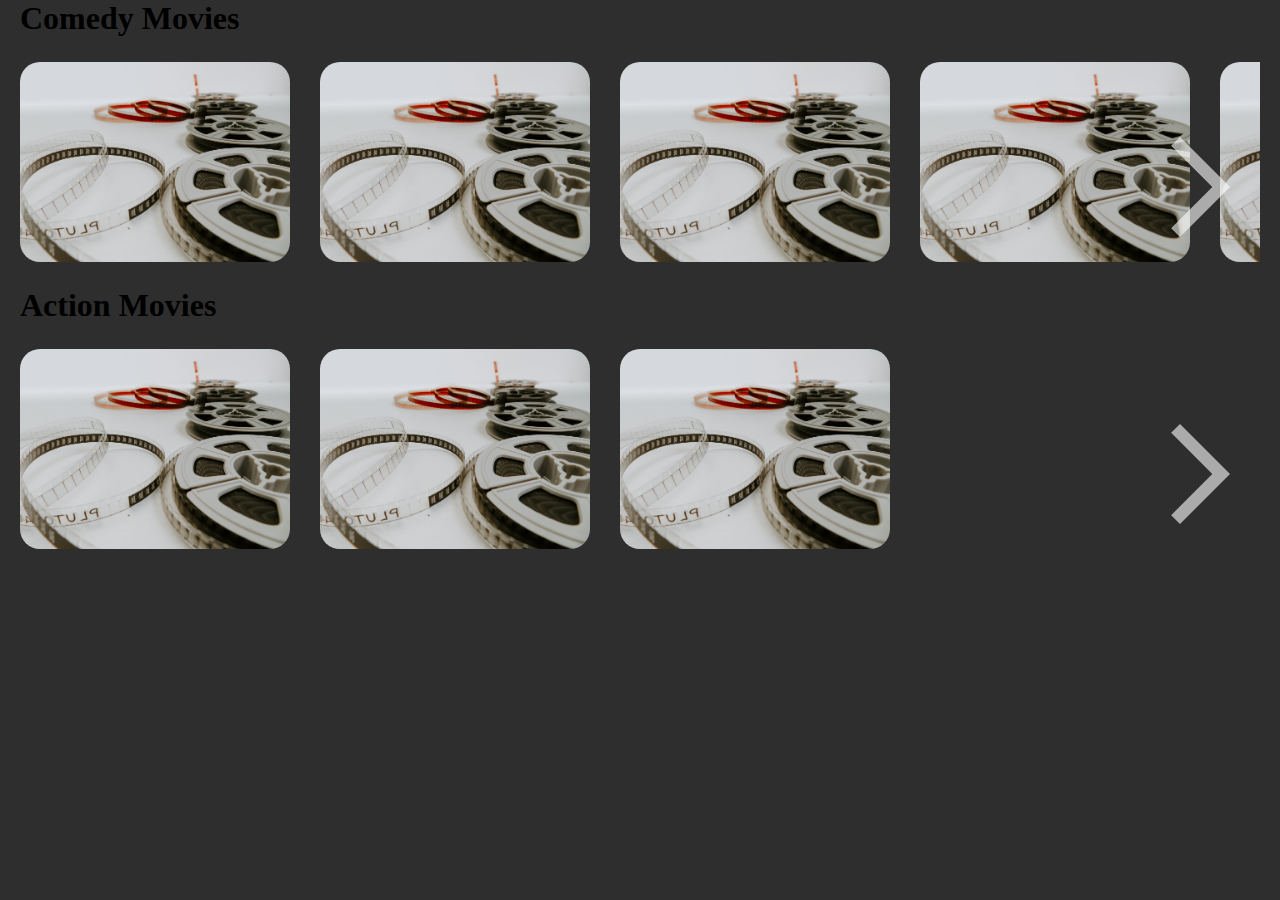
==== movies.html @ c035e565 "HTML CSS done for movies scrolling section." ====
<html lang="en">
  <head>
    <meta charset="UTF-8" />
    <meta http-equiv="X-UA-Compatible" content="IE=edge" />
    <meta name="viewport" content="width=device-width, initial-scale=1.0" />
    <title>Movies</title>
    <link rel="stylesheet" href="./css/movies.css" />
  </head>
  <body>
    <main id="main">

      <div class="movie-list-container">
        <h1 class="movie-list-title">Comedy Movies</h1>
        <div class="movie-list-wrapper">
            <!-- <img class="arrow" src="./img/arrow_back.svg" alt="Back" > -->
          <div class="movie-list">
            <div class="movie">
              <img class="movie-img" src="img/moviePlaceholder.jpg" alt="image" />
              <div class="movie-info">
                <span class="movie-title">Movie Title</span>
                <span class="green movie-rating">9.8</span>
              </div>
              <div class="movie-desc">
                Lorem ipsum dolor sit amet consectetur adipisicing elit. Aperiam
                doloribus incidunt perspiciatis, itaque nostrum quasi rerum
                architecto rem nobis nulla quae repellat cum quibusdam soluta
                esse quia eaque, error sequi?
              </div>
              <button class="movie-wishlist-btn"><img src="./img/favorite_icon.svg" alt="Wishlist"></button>
            </div>

            <div class="movie">
                <img class="movie-img" src="img/moviePlaceholder.jpg" alt="image" />
                <div class="movie-info">
                  <span class="movie-title">Movie Title</span>
                  <span class="green movie-rating">9.8</span>
                </div>
                <div class="movie-desc">
                  Lorem ipsum dolor sit amet consectetur adipisicing elit. Aperiam
                  doloribus incidunt perspiciatis, itaque nostrum quasi rerum
                  architecto rem nobis nulla quae repellat cum quibusdam soluta
                  esse quia eaque, error sequi?
                </div>
                <button class="movie-wishlist-btn"><img src="./img/favorite_icon.svg" alt="Wishlist"></button>
              </div>

              <div class="movie">
                <img class="movie-img"g src="img/moviePlaceholder.jpg" alt="image" />
                <div class="movie-info">
                  <span class="movie-title">Movie Title</span>
                  <span class="green movie-rating">9.8</span>
                </div>
                <div class="movie-desc">
                  Lorem ipsum dolor sit amet consectetur adipisicing elit. Aperiam
                  doloribus incidunt perspiciatis, itaque nostrum quasi rerum
                  architecto rem nobis nulla quae repellat cum quibusdam soluta
                  esse quia eaque, error sequi?
                </div>
                <button class="movie-wishlist-btn"><img src="./img/favorite_icon.svg" alt="Wishlist"></button>
              </div>

              <div class="movie">
                <img class="movie-img"g src="img/moviePlaceholder.jpg" alt="image" />
                <div class="movie-info">
                  <span class="movie-title">Movie Title</span>
                  <span class="green movie-rating">9.8</span>
                </div>
                <div class="movie-desc">
                  Lorem ipsum dolor sit amet consectetur adipisicing elit. Aperiam
                  doloribus incidunt perspiciatis, itaque nostrum quasi rerum
                  architecto rem nobis nulla quae repellat cum quibusdam soluta
                  esse quia eaque, error sequi?
                </div>
                <button class="movie-wishlist-btn"><img src="./img/favorite_icon.svg" alt="Wishlist"></button>
              </div>

              <div class="movie">
                <img class="movie-img"g src="img/moviePlaceholder.jpg" alt="image" />
                <div class="movie-info">
                  <span class="movie-title">Movie Title</span>
                  <span class="green movie-rating">9.8</span>
                </div>
                <div class="movie-desc">
                  Lorem ipsum dolor sit amet consectetur adipisicing elit. Aperiam
                  doloribus incidunt perspiciatis, itaque nostrum quasi rerum
                  architecto rem nobis nulla quae repellat cum quibusdam soluta
                  esse quia eaque, error sequi?
                </div>
                <button class="movie-wishlist-btn"><img src="./img/favorite_icon.svg" alt="Wishlist"></button>
              </div>
          </div>
          <img class="arrow" src="./img/arrow_forward.svg" alt="Forward" >
        </div>
      </div>

      <div class="movie-list-container">
        <h1 class="movie-list-title">Action Movies</h1>
        <div class="movie-list-wrapper">
            <!-- <img class="arrow" src="./img/arrow_back.svg" alt="Back" > -->
          <div class="movie-list">
            <div class="movie">
              <img class="movie-img" src="img/moviePlaceholder.jpg" alt="image" />
              <div class="movie-info">
                <span class="movie-title">Movie Title</span>
                <span class="green movie-rating">9.8</span>
              </div>
              <div class="movie-desc">
                Lorem ipsum dolor sit amet consectetur adipisicing elit. Aperiam
                doloribus incidunt perspiciatis, itaque nostrum quasi rerum
                architecto rem nobis nulla quae repellat cum quibusdam soluta
                esse quia eaque, error sequi?
              </div>
              <button class="movie-wishlist-btn"><img src="./img/favorite_icon.svg" alt="Wishlist"></button>
            </div>

            <div class="movie">
                <img class="movie-img" src="img/moviePlaceholder.jpg" alt="image" />
                <div class="movie-info">
                  <span class="movie-title">Movie Title</span>
                  <span class="green movie-rating">9.8</span>
                </div>
                <div class="movie-desc">
                  Lorem ipsum dolor sit amet consectetur adipisicing elit. Aperiam
                  doloribus incidunt perspiciatis, itaque nostrum quasi rerum
                  architecto rem nobis nulla quae repellat cum quibusdam soluta
                  esse quia eaque, error sequi?
                </div>
                <button class="movie-wishlist-btn"><img src="./img/favorite_icon.svg" alt="Wishlist"></button>
              </div>

              <div class="movie">
                <img class="movie-img"g src="img/moviePlaceholder.jpg" alt="image" />
                <div class="movie-info">
                  <span class="movie-title">Movie Title</span>
                  <span class="green movie-rating">9.8</span>
                </div>
                <div class="movie-desc">
                  Lorem ipsum dolor sit amet consectetur adipisicing elit. Aperiam
                  doloribus incidunt perspiciatis, itaque nostrum quasi rerum
                  architecto rem nobis nulla quae repellat cum quibusdam soluta
                  esse quia eaque, error sequi?
                </div>
                <button class="movie-wishlist-btn"><img src="./img/favorite_icon.svg" alt="Wishlist"></button>
              </div>
          </div>
          <img class="arrow" src="./img/arrow_forward.svg" alt="Forward" >
        </div>
      </div>

    </main>

    <script type="module" src="./js/movies.js"></script>
  </body>
</html>
---- css/movies.css ----
* {
  box-sizing: border-box;
}

:root {
  --primary-color: #2e2e2e;
  --secondary-color: #d6d6d6;
}

body {
  margin: 0;
  background-color: var(--primary-color);
}

.movie-list-container {
  padding: 0 20px;
}

.movie-list-title {
  margin: 0;
}

.movie-list-wrapper {
    position: relative;
    overflow: hidden;
}

.movie-list {
  display: flex;
  align-items: center;
  height: 250px;
  transform: translateX(0);
  transition: all 0.75s ease-in-out;
}

.movie {
  margin-right: 30px;
  position: relative;
}

.movie:hover .movie-img {
  transform: scale(1.2);
  margin: 0 30;
  opacity: 0.5;
}

.movie:hover .movie-title,
.movie:hover .movie-rating,
.movie:hover .movie-desc,
.movie:hover .movie-wishlist-btn {
    opacity: 1;
}

.movie-img {
  transition: all 0.5s ease-in-out;
  width: 270px;
  height: 200px;
  object-fit: cover;
  border-radius: 20px;
}

.movie-title {
  color: var(--secondary-color);
  padding: 0 10px;
  font-size: 32px;
  font-weight: bold;
  position: absolute;
  top: 5%;
  left: 50px;
  opacity: 0;
  transition: 1s all ease-in-out;
}

.movie-rating {
  background-color: var(--primary-color);
  border-radius: 5px;
  font-weight: bold;
  padding: 0 10px;
  font-size: 18px;
  position: absolute;
  top: 10%;
  left: 220px;
  opacity: 0;
  transition: 1s all ease-in-out;
}

.movie-info span.green {
  color: lightgreen;
}

.movie-info span.orange {
  color: orange;
}

.movie-info span.red {
  color: red;
}

.movie-desc {
    color: var(--secondary-color);
  padding: 0px;
  font-size: 14px;
  position: absolute;
  top: 35%;
  left: 50px;
  width: 200px;
  opacity: 0;
  transition: 1s all ease-in-out;
}

.movie-wishlist-btn {
    padding: 10px;
    background-color: transparent;
    border-radius: 10px;
    outline: none;
    border: none;
    cursor: pointer;
    position: absolute;
    bottom: 10px;
    left: 250px;
    opacity: 0;
    transition: 1s all ease-in-out;
}

.arrow {
    width: 120px;
    height: 120px;
    position: absolute;
    top: 90px;
    right: 0;
    opacity: 0.6;
    cursor: pointer;
}
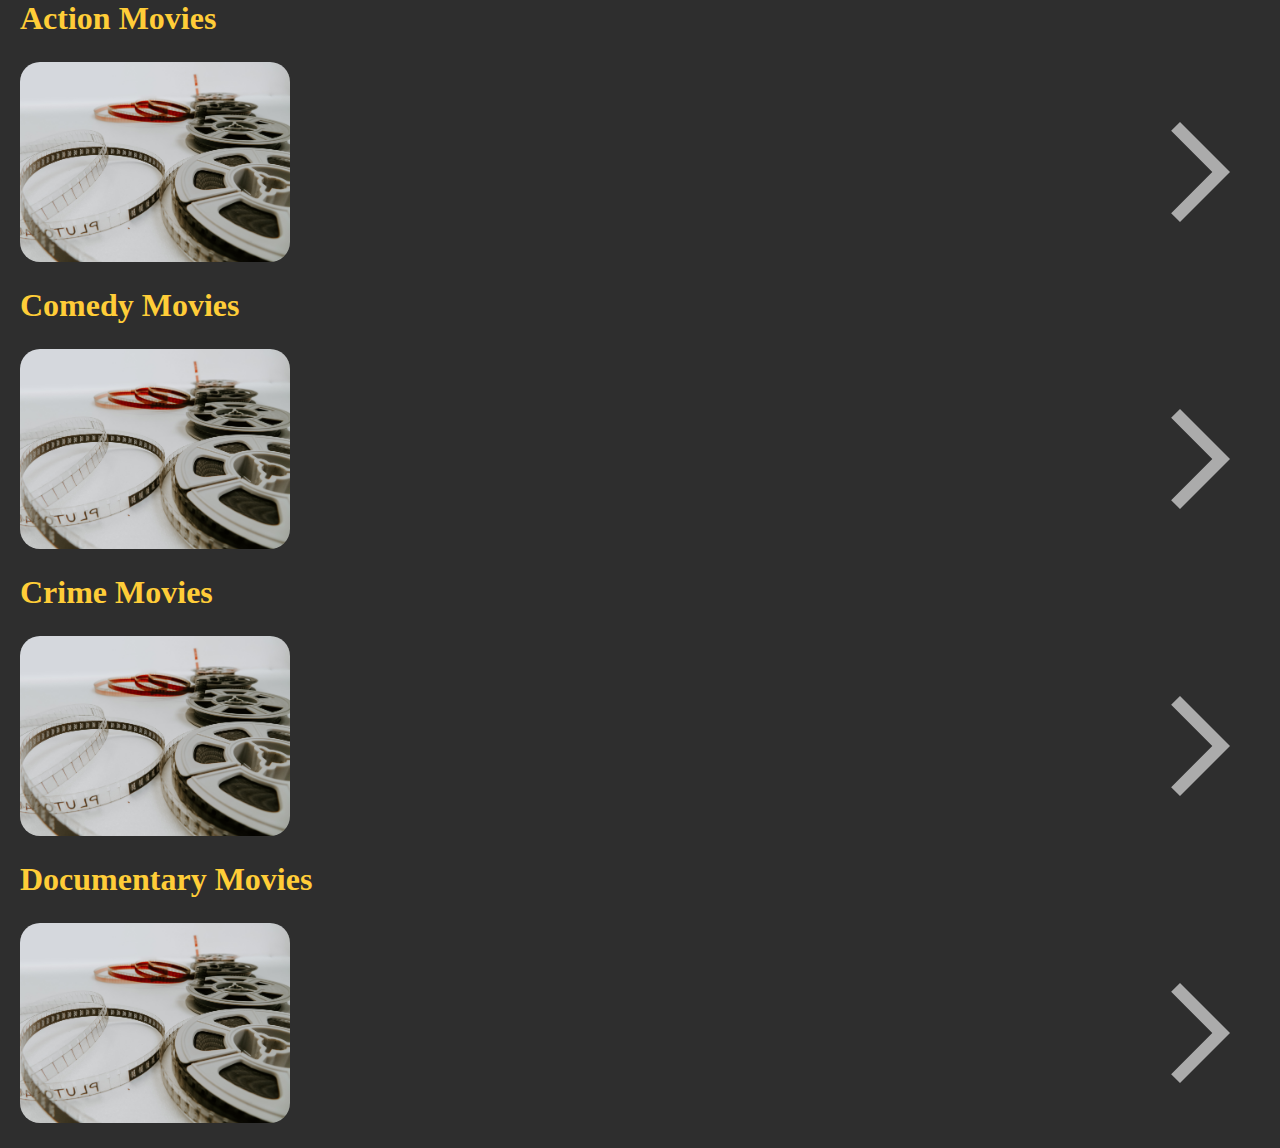
==== commit b1855236: "Added more movie category rows." ====
--- a/movies.html
+++ b/movies.html
@@ -8,14 +8,17 @@
   </head>
   <body>
     <main id="main">
-
       <div class="movie-list-container">
-        <h1 class="movie-list-title">Comedy Movies</h1>
+        <h1 class="movie-list-title">Action Movies</h1>
         <div class="movie-list-wrapper">
-            <!-- <img class="arrow" src="./img/arrow_back.svg" alt="Back" > -->
-          <div class="movie-list">
+          <!-- <img class="arrow arrow-back" src="./img/arrow_back.svg" alt="Back" > -->
+          <div class="movie-list" id="action-list">
             <div class="movie">
-              <img class="movie-img" src="img/moviePlaceholder.jpg" alt="image" />
+              <img
+                class="movie-img"
+                src="img/moviePlaceholder.jpg"
+                alt="image"
+              />
               <div class="movie-info">
                 <span class="movie-title">Movie Title</span>
                 <span class="green movie-rating">9.8</span>
@@ -26,80 +29,26 @@
                 architecto rem nobis nulla quae repellat cum quibusdam soluta
                 esse quia eaque, error sequi?
               </div>
-              <button class="movie-wishlist-btn"><img src="./img/favorite_icon.svg" alt="Wishlist"></button>
+              <button class="movie-wishlist-btn">
+                <img src="./img/favorite_icon.svg" alt="Wishlist" />
+              </button>
             </div>
-
-            <div class="movie">
-                <img class="movie-img" src="img/moviePlaceholder.jpg" alt="image" />
-                <div class="movie-info">
-                  <span class="movie-title">Movie Title</span>
-                  <span class="green movie-rating">9.8</span>
-                </div>
-                <div class="movie-desc">
-                  Lorem ipsum dolor sit amet consectetur adipisicing elit. Aperiam
-                  doloribus incidunt perspiciatis, itaque nostrum quasi rerum
-                  architecto rem nobis nulla quae repellat cum quibusdam soluta
-                  esse quia eaque, error sequi?
-                </div>
-                <button class="movie-wishlist-btn"><img src="./img/favorite_icon.svg" alt="Wishlist"></button>
-              </div>
-
-              <div class="movie">
-                <img class="movie-img"g src="img/moviePlaceholder.jpg" alt="image" />
-                <div class="movie-info">
-                  <span class="movie-title">Movie Title</span>
-                  <span class="green movie-rating">9.8</span>
-                </div>
-                <div class="movie-desc">
-                  Lorem ipsum dolor sit amet consectetur adipisicing elit. Aperiam
-                  doloribus incidunt perspiciatis, itaque nostrum quasi rerum
-                  architecto rem nobis nulla quae repellat cum quibusdam soluta
-                  esse quia eaque, error sequi?
-                </div>
-                <button class="movie-wishlist-btn"><img src="./img/favorite_icon.svg" alt="Wishlist"></button>
-              </div>
-
-              <div class="movie">
-                <img class="movie-img"g src="img/moviePlaceholder.jpg" alt="image" />
-                <div class="movie-info">
-                  <span class="movie-title">Movie Title</span>
-                  <span class="green movie-rating">9.8</span>
-                </div>
-                <div class="movie-desc">
-                  Lorem ipsum dolor sit amet consectetur adipisicing elit. Aperiam
-                  doloribus incidunt perspiciatis, itaque nostrum quasi rerum
-                  architecto rem nobis nulla quae repellat cum quibusdam soluta
-                  esse quia eaque, error sequi?
-                </div>
-                <button class="movie-wishlist-btn"><img src="./img/favorite_icon.svg" alt="Wishlist"></button>
-              </div>
-
-              <div class="movie">
-                <img class="movie-img"g src="img/moviePlaceholder.jpg" alt="image" />
-                <div class="movie-info">
-                  <span class="movie-title">Movie Title</span>
-                  <span class="green movie-rating">9.8</span>
-                </div>
-                <div class="movie-desc">
-                  Lorem ipsum dolor sit amet consectetur adipisicing elit. Aperiam
-                  doloribus incidunt perspiciatis, itaque nostrum quasi rerum
-                  architecto rem nobis nulla quae repellat cum quibusdam soluta
-                  esse quia eaque, error sequi?
-                </div>
-                <button class="movie-wishlist-btn"><img src="./img/favorite_icon.svg" alt="Wishlist"></button>
-              </div>
           </div>
-          <img class="arrow" src="./img/arrow_forward.svg" alt="Forward" >
+          <img class="arrow" src="./img/arrow_forward.svg" alt="Forward" />
         </div>
       </div>
 
       <div class="movie-list-container">
-        <h1 class="movie-list-title">Action Movies</h1>
+        <h1 class="movie-list-title">Comedy Movies</h1>
         <div class="movie-list-wrapper">
-            <!-- <img class="arrow" src="./img/arrow_back.svg" alt="Back" > -->
-          <div class="movie-list">
+          <!-- <img class="arrow" src="./img/arrow_back.svg" alt="Back" > -->
+          <div class="movie-list" id="comedy-list">
             <div class="movie">
-              <img class="movie-img" src="img/moviePlaceholder.jpg" alt="image" />
+              <img
+                class="movie-img"
+                src="img/moviePlaceholder.jpg"
+                alt="image"
+              />
               <div class="movie-info">
                 <span class="movie-title">Movie Title</span>
                 <span class="green movie-rating">9.8</span>
@@ -110,45 +59,76 @@
                 architecto rem nobis nulla quae repellat cum quibusdam soluta
                 esse quia eaque, error sequi?
               </div>
-              <button class="movie-wishlist-btn"><img src="./img/favorite_icon.svg" alt="Wishlist"></button>
+              <button class="movie-wishlist-btn">
+                <img src="./img/favorite_icon.svg" alt="Wishlist" />
+              </button>
             </div>
+          </div>
+          <img class="arrow" src="./img/arrow_forward.svg" alt="Forward" />
+        </div>
+      </div>
 
+      <div class="movie-list-container">
+        <h1 class="movie-list-title">Crime Movies</h1>
+        <div class="movie-list-wrapper">
+          <!-- <img class="arrow" src="./img/arrow_back.svg" alt="Back" > -->
+          <div class="movie-list" id="crime-list">
             <div class="movie">
-                <img class="movie-img" src="img/moviePlaceholder.jpg" alt="image" />
-                <div class="movie-info">
-                  <span class="movie-title">Movie Title</span>
-                  <span class="green movie-rating">9.8</span>
-                </div>
-                <div class="movie-desc">
-                  Lorem ipsum dolor sit amet consectetur adipisicing elit. Aperiam
-                  doloribus incidunt perspiciatis, itaque nostrum quasi rerum
-                  architecto rem nobis nulla quae repellat cum quibusdam soluta
-                  esse quia eaque, error sequi?
-                </div>
-                <button class="movie-wishlist-btn"><img src="./img/favorite_icon.svg" alt="Wishlist"></button>
+              <img
+                class="movie-img"
+                src="img/moviePlaceholder.jpg"
+                alt="image"
+              />
+              <div class="movie-info">
+                <span class="movie-title">Movie Title</span>
+                <span class="green movie-rating">9.8</span>
               </div>
+              <div class="movie-desc">
+                Lorem ipsum dolor sit amet consectetur adipisicing elit. Aperiam
+                doloribus incidunt perspiciatis, itaque nostrum quasi rerum
+                architecto rem nobis nulla quae repellat cum quibusdam soluta
+                esse quia eaque, error sequi?
+              </div>
+              <button class="movie-wishlist-btn">
+                <img src="./img/favorite_icon.svg" alt="Wishlist" />
+              </button>
+            </div>
+          </div>
+          <img class="arrow" src="./img/arrow_forward.svg" alt="Forward" />
+        </div>
+      </div>
 
-              <div class="movie">
-                <img class="movie-img"g src="img/moviePlaceholder.jpg" alt="image" />
-                <div class="movie-info">
-                  <span class="movie-title">Movie Title</span>
-                  <span class="green movie-rating">9.8</span>
-                </div>
-                <div class="movie-desc">
-                  Lorem ipsum dolor sit amet consectetur adipisicing elit. Aperiam
-                  doloribus incidunt perspiciatis, itaque nostrum quasi rerum
-                  architecto rem nobis nulla quae repellat cum quibusdam soluta
-                  esse quia eaque, error sequi?
-                </div>
-                <button class="movie-wishlist-btn"><img src="./img/favorite_icon.svg" alt="Wishlist"></button>
+      <div class="movie-list-container">
+        <h1 class="movie-list-title">Documentary Movies</h1>
+        <div class="movie-list-wrapper">
+          <!-- <img class="arrow" src="./img/arrow_back.svg" alt="Back" > -->
+          <div class="movie-list" id="documentary-list">
+            <div class="movie">
+              <img
+                class="movie-img"
+                src="img/moviePlaceholder.jpg"
+                alt="image"
+              />
+              <div class="movie-info">
+                <span class="movie-title">Movie Title</span>
+                <span class="green movie-rating">9.8</span>
               </div>
+              <div class="movie-desc">
+                Lorem ipsum dolor sit amet consectetur adipisicing elit. Aperiam
+                doloribus incidunt perspiciatis, itaque nostrum quasi rerum
+                architecto rem nobis nulla quae repellat cum quibusdam soluta
+                esse quia eaque, error sequi?
+              </div>
+              <button class="movie-wishlist-btn">
+                <img src="./img/favorite_icon.svg" alt="Wishlist" />
+              </button>
+            </div>
           </div>
-          <img class="arrow" src="./img/arrow_forward.svg" alt="Forward" >
+          <img class="arrow" src="./img/arrow_forward.svg" alt="Forward" />
         </div>
       </div>
 
     </main>
-
     <script type="module" src="./js/movies.js"></script>
   </body>
 </html>
--- a/css/movies.css
+++ b/css/movies.css
@@ -5,6 +5,7 @@
 :root {
   --primary-color: #2e2e2e;
   --secondary-color: #d6d6d6;
+  --highlight-color: #ffcd38;
 }
 
 body {
@@ -18,6 +19,7 @@
 
 .movie-list-title {
   margin: 0;
+  color: var(--highlight-color);
 }
 
 .movie-list-wrapper {
@@ -41,7 +43,7 @@
 .movie:hover .movie-img {
   transform: scale(1.2);
   margin: 0 30;
-  opacity: 0.5;
+  opacity: 0.25;
 }
 
 .movie:hover .movie-title,
@@ -66,9 +68,14 @@
   font-weight: bold;
   position: absolute;
   top: 5%;
-  left: 50px;
+  left: 20px;
   opacity: 0;
   transition: 1s all ease-in-out;
+  overflow: hidden;
+  text-overflow: ellipsis;
+  display: -webkit-box;
+  -webkit-line-clamp: 1;
+  -webkit-box-orient: vertical;
 }
 
 .movie-rating {
@@ -78,8 +85,8 @@
   padding: 0 10px;
   font-size: 18px;
   position: absolute;
-  top: 10%;
-  left: 220px;
+  top: 25%;
+  left: 250px;
   opacity: 0;
   transition: 1s all ease-in-out;
 }
@@ -97,15 +104,21 @@
 }
 
 .movie-desc {
-    color: var(--secondary-color);
+  color: var(--secondary-color);
   padding: 0px;
-  font-size: 14px;
+  font-size: 16px;
+  line-height: 1;
   position: absolute;
-  top: 35%;
-  left: 50px;
+  top: 40%;
+  left: 30px;
   width: 200px;
   opacity: 0;
   transition: 1s all ease-in-out;
+  overflow: hidden;
+  text-overflow: ellipsis;
+  display: -webkit-box;
+  -webkit-line-clamp: 7;
+  -webkit-box-orient: vertical;
 }
 
 .movie-wishlist-btn {
@@ -126,7 +139,7 @@
     width: 120px;
     height: 120px;
     position: absolute;
-    top: 90px;
+    top: 75px;
     right: 0;
     opacity: 0.6;
     cursor: pointer;
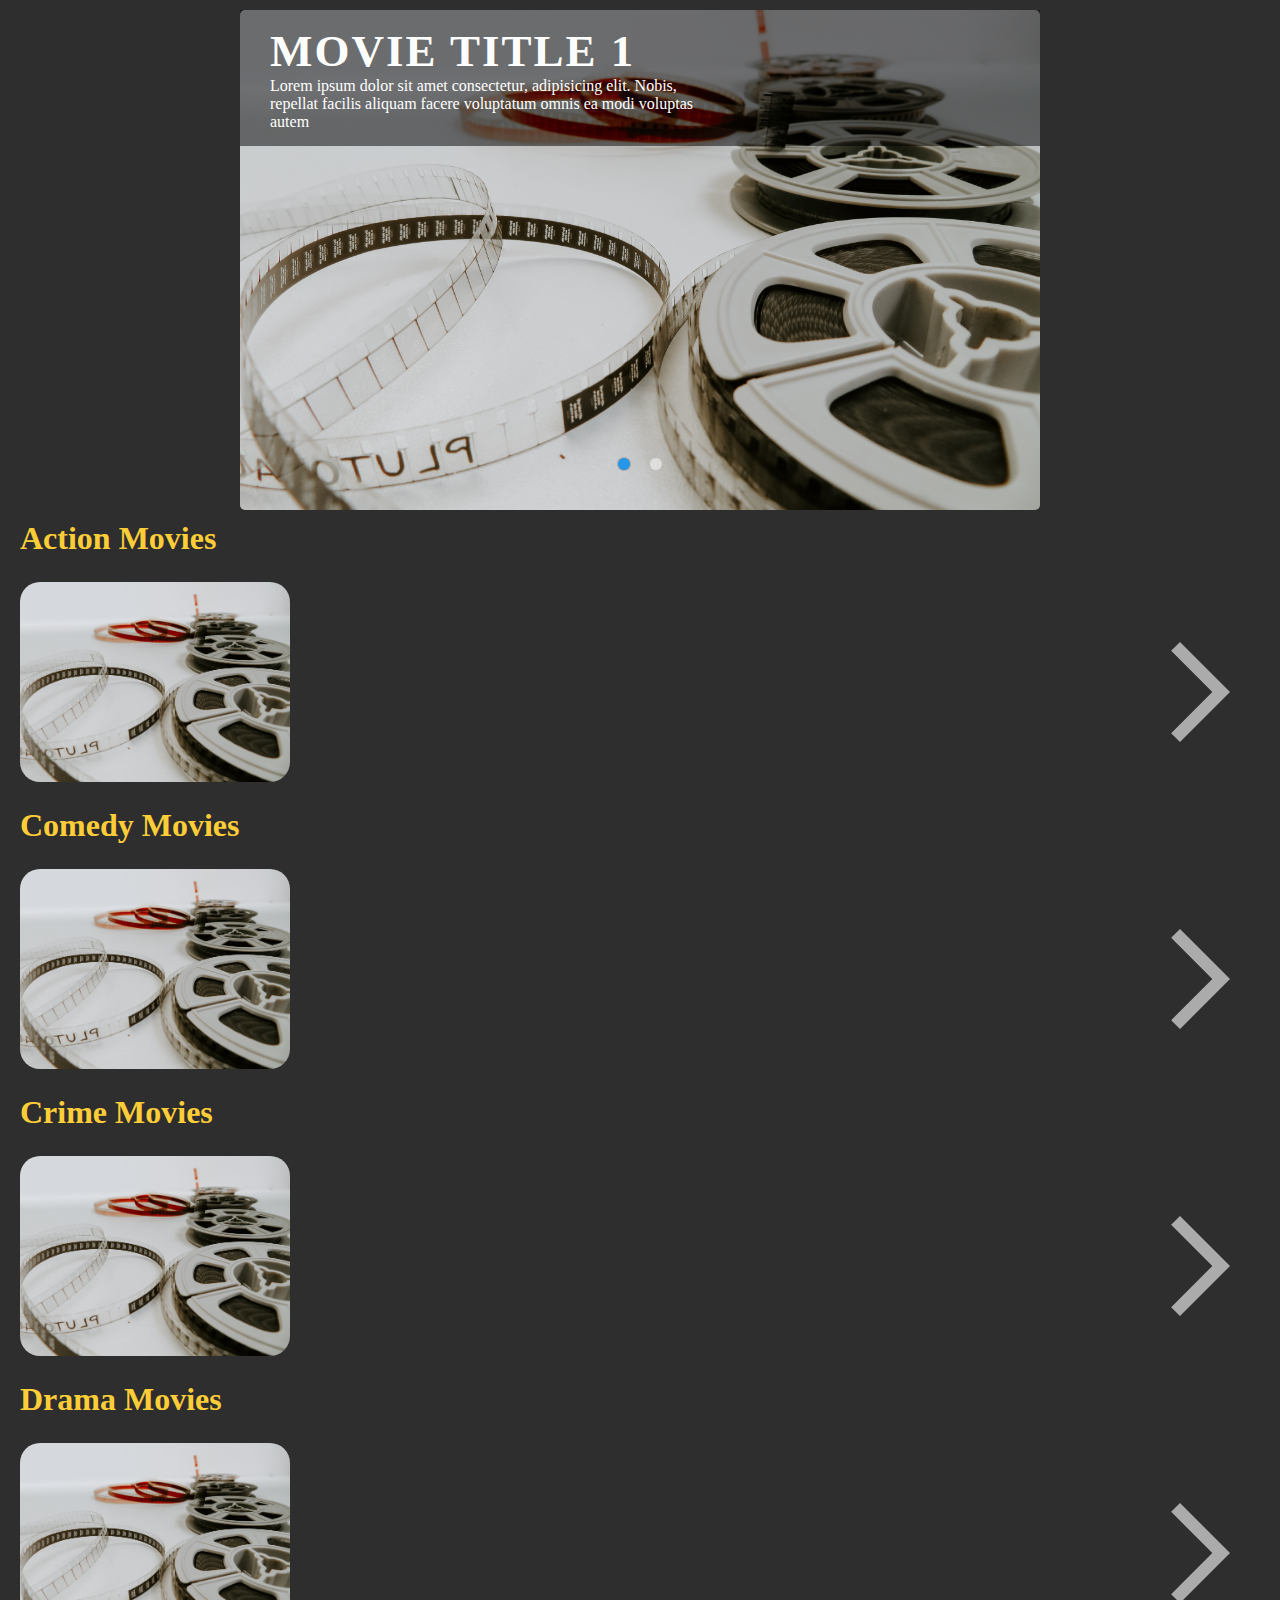
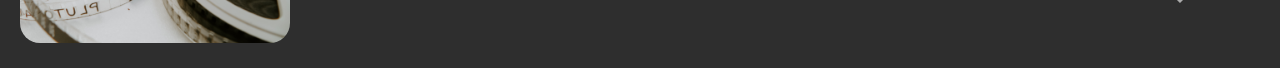
==== commit 8f7e2cb6: "Merge pull request #2 from Nihal-Srivastava05/movies-page" ====
--- a/movies.html
+++ b/movies.html
@@ -7,6 +7,47 @@
     <link rel="stylesheet" href="./css/movies.css" />
   </head>
   <body>
+    <!-- Featured Movie View -->
+    <div class="featured">
+      <div class="featured-img-slider" id="featured-list">
+        <div class="featured-slide active">
+          <img
+            class="featured-img"
+            src="./img/moviePlaceholder.jpg"
+            alt="movie-img"
+          />
+          <div class="featured-info">
+            <h2>Movie Title 1</h2>
+            <p>
+              Lorem ipsum dolor sit amet consectetur, adipisicing elit. Nobis,
+              repellat facilis aliquam facere voluptatum omnis ea modi voluptas
+              autem
+            </p>
+          </div>
+        </div>
+        <div class="featured-slide">
+          <img
+            class="featured-img"
+            src="./img/moviePlaceholder.jpg"
+            alt="movie-img"
+          />
+          <div class="featured-info">
+            <h2>Movie Title 2</h2>
+            <p>
+              Lorem ipsum dolor sit amet consectetur, adipisicing elit. Nobis,
+              repellat facilis aliquam facere voluptatum omnis ea modi voluptas
+              autem
+            </p>
+          </div>
+        </div>
+        <div class="featured-navigation">
+          <div class="featured-btn active"></div>
+          <div class="featured-btn"></div>
+        </div>
+      </div>
+    </div>
+
+    <!-- Movie View by Genre -->
     <main id="main">
       <div class="movie-list-container">
         <h1 class="movie-list-title">Action Movies</h1>
@@ -99,10 +140,10 @@
       </div>
 
       <div class="movie-list-container">
-        <h1 class="movie-list-title">Documentary Movies</h1>
+        <h1 class="movie-list-title">Drama Movies</h1>
         <div class="movie-list-wrapper">
           <!-- <img class="arrow" src="./img/arrow_back.svg" alt="Back" > -->
-          <div class="movie-list" id="documentary-list">
+          <div class="movie-list" id="drama-list">
             <div class="movie">
               <img
                 class="movie-img"
@@ -127,7 +168,6 @@
           <img class="arrow" src="./img/arrow_forward.svg" alt="Forward" />
         </div>
       </div>
-
     </main>
     <script type="module" src="./js/movies.js"></script>
   </body>
--- a/css/movies.css
+++ b/css/movies.css
@@ -1,5 +1,7 @@
 * {
   box-sizing: border-box;
+  margin: 0;
+  padding: 0;
 }
 
 :root {
@@ -11,8 +13,206 @@
 body {
   margin: 0;
   background-color: var(--primary-color);
-}
-
+  height: 100vh;
+  justify-content: center;
+  align-items: center;
+}
+
+/* Featured Movie View */
+.featured {
+  display: flex;
+  justify-content: center;
+  align-items: center;
+}
+
+.featured-img-slider {
+  position: relative;
+  width: 800px;
+  height: 500px;
+  margin: 10px;
+  background: var(--primary-color);
+}
+
+.featured-img-slider .featured-slide {
+  z-index: 1;
+  position: absolute;
+  width: 100%;
+  clip-path: circle(0% at 0 50%);
+}
+
+.featured-img-slider .featured-slide.active {
+  clip-path: circle(150% at 0 50%);
+  transition: 1.5s;
+  transition-property: clip-path;
+}
+
+.featured-img-slider .featured-slide img {
+  z-index: 1;
+  width: 100%;
+  height: 500px;
+  object-fit: cover;
+  border-radius: 5px;
+}
+
+.featured-img-slider .featured-slide .featured-info {
+  position: absolute;
+  top: 0;
+  padding: 15px 30px;
+  background: rgba(0, 0, 0, 0.5);
+}
+
+.featured-img-slider .featured-slide .featured-info h2 {
+  color: #fff;
+  font-size: 45px;
+  text-transform: uppercase;
+  font-weight: 800;
+  letter-spacing: 2px;
+}
+
+.featured-img-slider .featured-slide .featured-info p {
+  color: #fff;
+  font-size: 16px;
+  width: 60%;
+  padding: 0px;
+  border-radius: 4px;
+  overflow: hidden;
+  text-overflow: ellipsis;
+  display: -webkit-box;
+  -webkit-line-clamp: 6;
+  -webkit-box-orient: vertical;
+}
+
+.featured-img-slider .featured-navigation {
+  z-index: 2;
+  position: absolute;
+  display: flex;
+  bottom: 30px;
+  left: 50%;
+  transform: translateX(-50%);
+}
+
+.featured-img-slider .featured-navigation .featured-btn {
+  background: rgba(255, 255, 255, 0.5);
+  width: 12px;
+  height: 12px;
+  margin: 10px;
+  border-radius: 50%;
+  cursor: pointer;
+}
+
+.featured-img-slider .featured-navigation .featured-btn.active {
+  background: #2696e9;
+  box-shadow: 0 0 2px rgba(0, 0, 0, 0.5);
+}
+
+@media (max-width: 820px) {
+  .featured {
+    margin-bottom: 5rem;
+  }
+
+  .featured-img-slider {
+    position: relative;
+    width: 600px;
+    height: 375px;
+  }
+
+  .featured-img-slider .featured-slide img {
+    height: 450px;
+    object-fit: cover;
+  }
+
+  .featured-img-slider .featured-slide .featured-info {
+    padding: 10px 25px;
+  }
+
+  .featured-img-slider .featured-slide .featured-info h2 {
+    font-size: 35px;
+  }
+
+  .featured-img-slider .featured-slide .featured-info p {
+    width: 70%;
+    font-size: 15px;
+  }
+
+  .featured-img-slider .featured-navigation {
+    bottom: -3rem;
+  }
+
+  .featured-img-slider .featured-navigation .featured-btn {
+    width: 10px;
+    height: 10px;
+    margin: 8px;
+  }
+}
+
+@media (max-width: 620px) {
+  .featured {
+    margin-bottom: 5rem;
+  }
+
+  .featured-img-slider {
+    width: 400px;
+    height: 250px;
+  }
+
+  .featured-img-slider .featured-slide img {
+    height: 300px;
+    object-fit: cover;
+  }
+
+  .featured-img-slider .featured-slide .featured-info {
+    padding: 10px 25px;
+  }
+
+  .featured-img-slider .featured-slide .featured-info h2 {
+    font-size: 30px;
+  }
+
+  .featured-img-slider .featured-slide .featured-info p {
+    width: 80%;
+    font-size: 13px;
+  }
+
+  .featured-img-slider .featured-navigation {
+    bottom: -2rem;
+  }
+
+  .featured-img-slider .featured-navigation .featured-btn {
+    width: 8px;
+    height: 8px;
+    margin: 6px;
+  }
+}
+
+@media (max-width: 420px) {
+  .featured {
+    margin-bottom: 5rem;
+  }
+
+  .featured-img-slider {
+    width: 320px;
+    height: 200px;
+  }
+
+  .featured-img-slider .featured-slide .featured-info {
+    padding: 5px 10px;
+  }
+
+  .featured-img-slider .featured-slide .featured-info h2 {
+    font-size: 25px;
+  }
+
+  .featured-img-slider .featured-slide .featured-info p {
+    width: 90%;
+    font-size: 11px;
+  }
+
+  .featured-img-slider .featured-navigation {
+    display: none;
+  }
+}
+
+/* Movie View by Genre */
 .movie-list-container {
   padding: 0 20px;
 }
@@ -23,8 +223,8 @@
 }
 
 .movie-list-wrapper {
-    position: relative;
-    overflow: hidden;
+  position: relative;
+  overflow: hidden;
 }
 
 .movie-list {
@@ -50,7 +250,7 @@
 .movie:hover .movie-rating,
 .movie:hover .movie-desc,
 .movie:hover .movie-wishlist-btn {
-    opacity: 1;
+  opacity: 1;
 }
 
 .movie-img {
@@ -122,25 +322,25 @@
 }
 
 .movie-wishlist-btn {
-    padding: 10px;
-    background-color: transparent;
-    border-radius: 10px;
-    outline: none;
-    border: none;
-    cursor: pointer;
-    position: absolute;
-    bottom: 10px;
-    left: 250px;
-    opacity: 0;
-    transition: 1s all ease-in-out;
+  padding: 10px;
+  background-color: transparent;
+  border-radius: 10px;
+  outline: none;
+  border: none;
+  cursor: pointer;
+  position: absolute;
+  bottom: 10px;
+  left: 250px;
+  opacity: 0;
+  transition: 1s all ease-in-out;
 }
 
 .arrow {
-    width: 120px;
-    height: 120px;
-    position: absolute;
-    top: 75px;
-    right: 0;
-    opacity: 0.6;
-    cursor: pointer;
-}+  width: 120px;
+  height: 120px;
+  position: absolute;
+  top: 75px;
+  right: 0;
+  opacity: 0.6;
+  cursor: pointer;
+}
